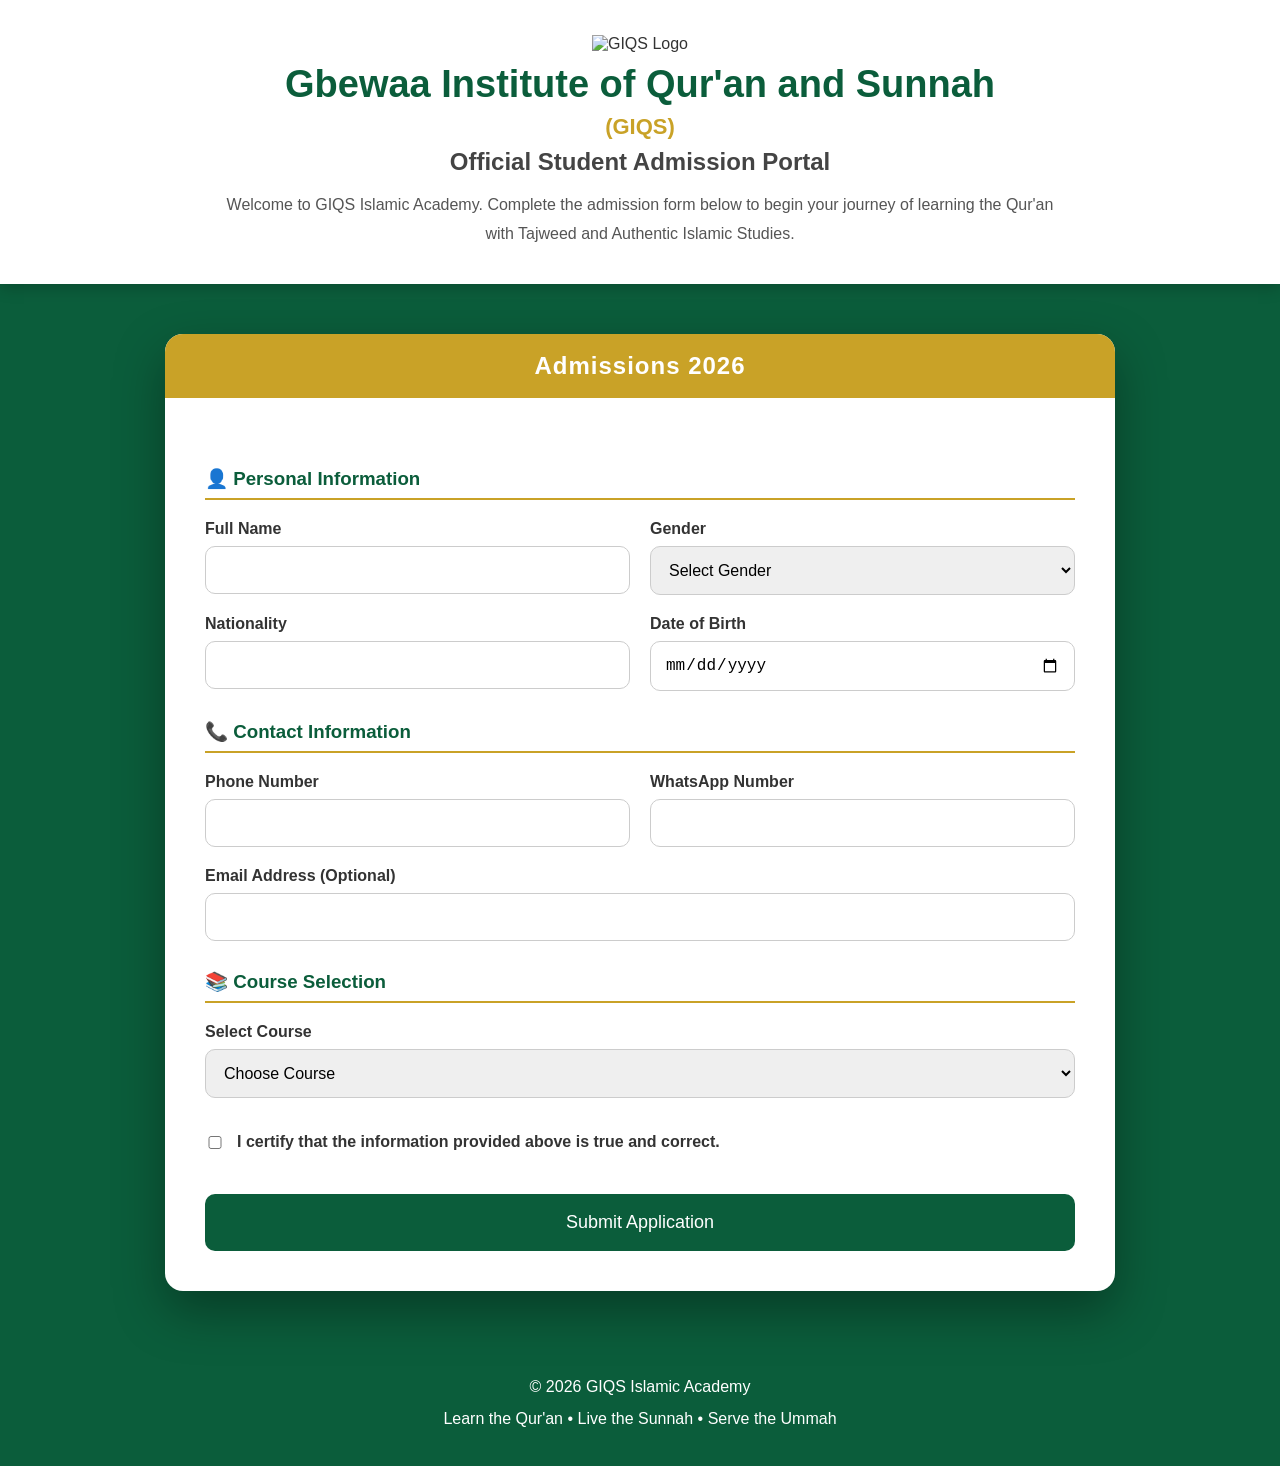
==== index.html @ cd9014ac "Upload admission website" ====
<!DOCTYPE html>
<html lang="en">
<head>
<meta charset="UTF-8">
<meta name="viewport" content="width=device-width, initial-scale=1.0">
<title>GIQS Official Admission Portal</title>

<link rel="stylesheet" href="style.css">

</head>

<body>

<header>

<img src="images/Logo.jpeg" class="logo" alt="GIQS Logo">

<h1>Gbewaa Institute of Qur'an and Sunnah</h1>

<p class="short-name">(GIQS)</p>

<h2>Official Student Admission Portal</h2>

<p class="welcome">
Welcome to GIQS Islamic Academy. Complete the admission form below to begin your journey of learning the Qur'an with Tajweed and Authentic Islamic Studies.
</p>

</header>

<main>

<div class="form-card">

<div class="form-header">
Admissions 2026
</div>

<form
action="https://script.google.com/macros/s/AKfycbyoyMkMVQBGGKlooyC2KtAfvu6oKXygNcgGBkS2-AIKH_uEbK9-ctAJ0CBX1I0vAJCO/exec"
method="POST">

<h3>👤 Personal Information</h3>

<div class="row">

<div class="field">

<label>Full Name</label>

<input
type="text"
name="fullname"
required>

</div>

<div class="field">

<label>Gender</label>

<select
name="gender"
required>

<option value="">Select Gender</option>

<option>Male</option>

<option>Female</option>

</select>

</div>

</div>

<div class="row">

<div class="field">

<label>Nationality</label>

<input
type="text"
name="nationality"
required>

</div>

<div class="field">

<label>Date of Birth</label>

<input
type="date"
name="dob"
required>

</div>

</div>

<h3>📞 Contact Information</h3>

<div class="row">

<div class="field">

<label>Phone Number</label>

<input
type="tel"
name="phone"
required>

</div>

<div class="field">

<label>WhatsApp Number</label>

<input
type="tel"
name="whatsapp"
required>

</div>

</div>

<div class="row">

<div class="field full">

<label>Email Address (Optional)</label>

<input
type="email"
name="email">

</div>

</div>

<h3>📚 Course Selection</h3>

<div class="row">

<div class="field full">

<label>Select Course</label>

<select
name="course"
required>

<option value="">Choose Course</option>

<option>Qur'an with Tajweed</option>

<option>Basic Islamic Studies</option>

</select>

</div>

</div>

<div class="agree">

<input
type="checkbox"
required>

<label>

I certify that the information provided above is true and correct.

</label>

</div>

<button type="submit">

Submit Application

</button>

</form>

</div>

</main>

<footer>

<p>

© 2026 GIQS Islamic Academy

</p>

<p>

Learn the Qur'an • Live the Sunnah • Serve the Ummah

</p>

</footer>

</body>

</html>
---- style.css ----
/* ==========================
   GIQS OFFICIAL ADMISSION PORTAL
========================== */

*{
    margin:0;
    padding:0;
    box-sizing:border-box;
}

body{

    font-family:Segoe UI,Arial,sans-serif;

    background:#0B5D3B;

    color:#333;

}

/* HEADER */

header{

    background:white;

    text-align:center;

    padding:35px 20px;

    box-shadow:0 4px 15px rgba(0,0,0,.2);

}

.logo{

    width:120px;

    margin-bottom:10px;

}

header h1{

    color:#0B5D3B;

    font-size:38px;

}

.short-name{

    color:#C9A227;

    font-size:22px;

    font-weight:bold;

    margin:8px 0;

}

header h2{

    color:#444;

    margin-bottom:15px;

}

.welcome{

    max-width:850px;

    margin:auto;

    line-height:1.8;

    color:#555;

}

/* MAIN */

main{

    display:flex;

    justify-content:center;

    padding:50px 20px;

}

/* FORM CARD */

.form-card{

    width:950px;

    background:white;

    border-radius:18px;

    overflow:hidden;

    box-shadow:0 20px 50px rgba(0,0,0,.35);

}

/* TOP BAR */

.form-header{

    background:#C9A227;

    color:white;

    text-align:center;

    padding:18px;

    font-size:24px;

    font-weight:bold;

    letter-spacing:1px;

}

/* FORM */

form{

    padding:40px;

}

/* SECTION TITLES */

form h3{

    margin-top:30px;

    margin-bottom:20px;

    color:#0B5D3B;

    border-bottom:2px solid #C9A227;

    padding-bottom:8px;

}

/* ROW */

.row{

    display:flex;

    gap:20px;

    margin-bottom:20px;

}

/* FIELD */

.field{

    flex:1;

}

.full{

    flex:100%;

}

label{

    display:block;

    margin-bottom:8px;

    font-weight:600;

}

/* INPUTS */

input,

select{

    width:100%;

    padding:14px;

    border:1px solid #ccc;

    border-radius:10px;

    font-size:16px;

    transition:.3s;

}

input:focus,

select:focus{

    border:1px solid #0B5D3B;

    outline:none;

    box-shadow:0 0 8px rgba(11,93,59,.25);

}

/* CHECKBOX */

.agree{

    display:flex;

    align-items:flex-start;

    gap:12px;

    margin-top:35px;

}

.agree input{

    width:20px;

    margin-top:3px;

}

/* BUTTON */

button{

    width:100%;

    margin-top:35px;

    padding:18px;

    border:none;

    border-radius:10px;

    background:#0B5D3B;

    color:white;

    font-size:18px;

    cursor:pointer;

    transition:.3s;

}

button:hover{

    background:#C9A227;

    color:#0B5D3B;

}

/* FOOTER */

footer{

    color:white;

    text-align:center;

    padding:30px;

    line-height:2;

}

/* MOBILE */

@media(max-width:768px){

.row{

flex-direction:column;

}

.form-card{

width:100%;

}

header h1{

font-size:30px;

}

header h2{

font-size:22px;

}

.logo{

width:90px;

}

form{

padding:25px;

}

}
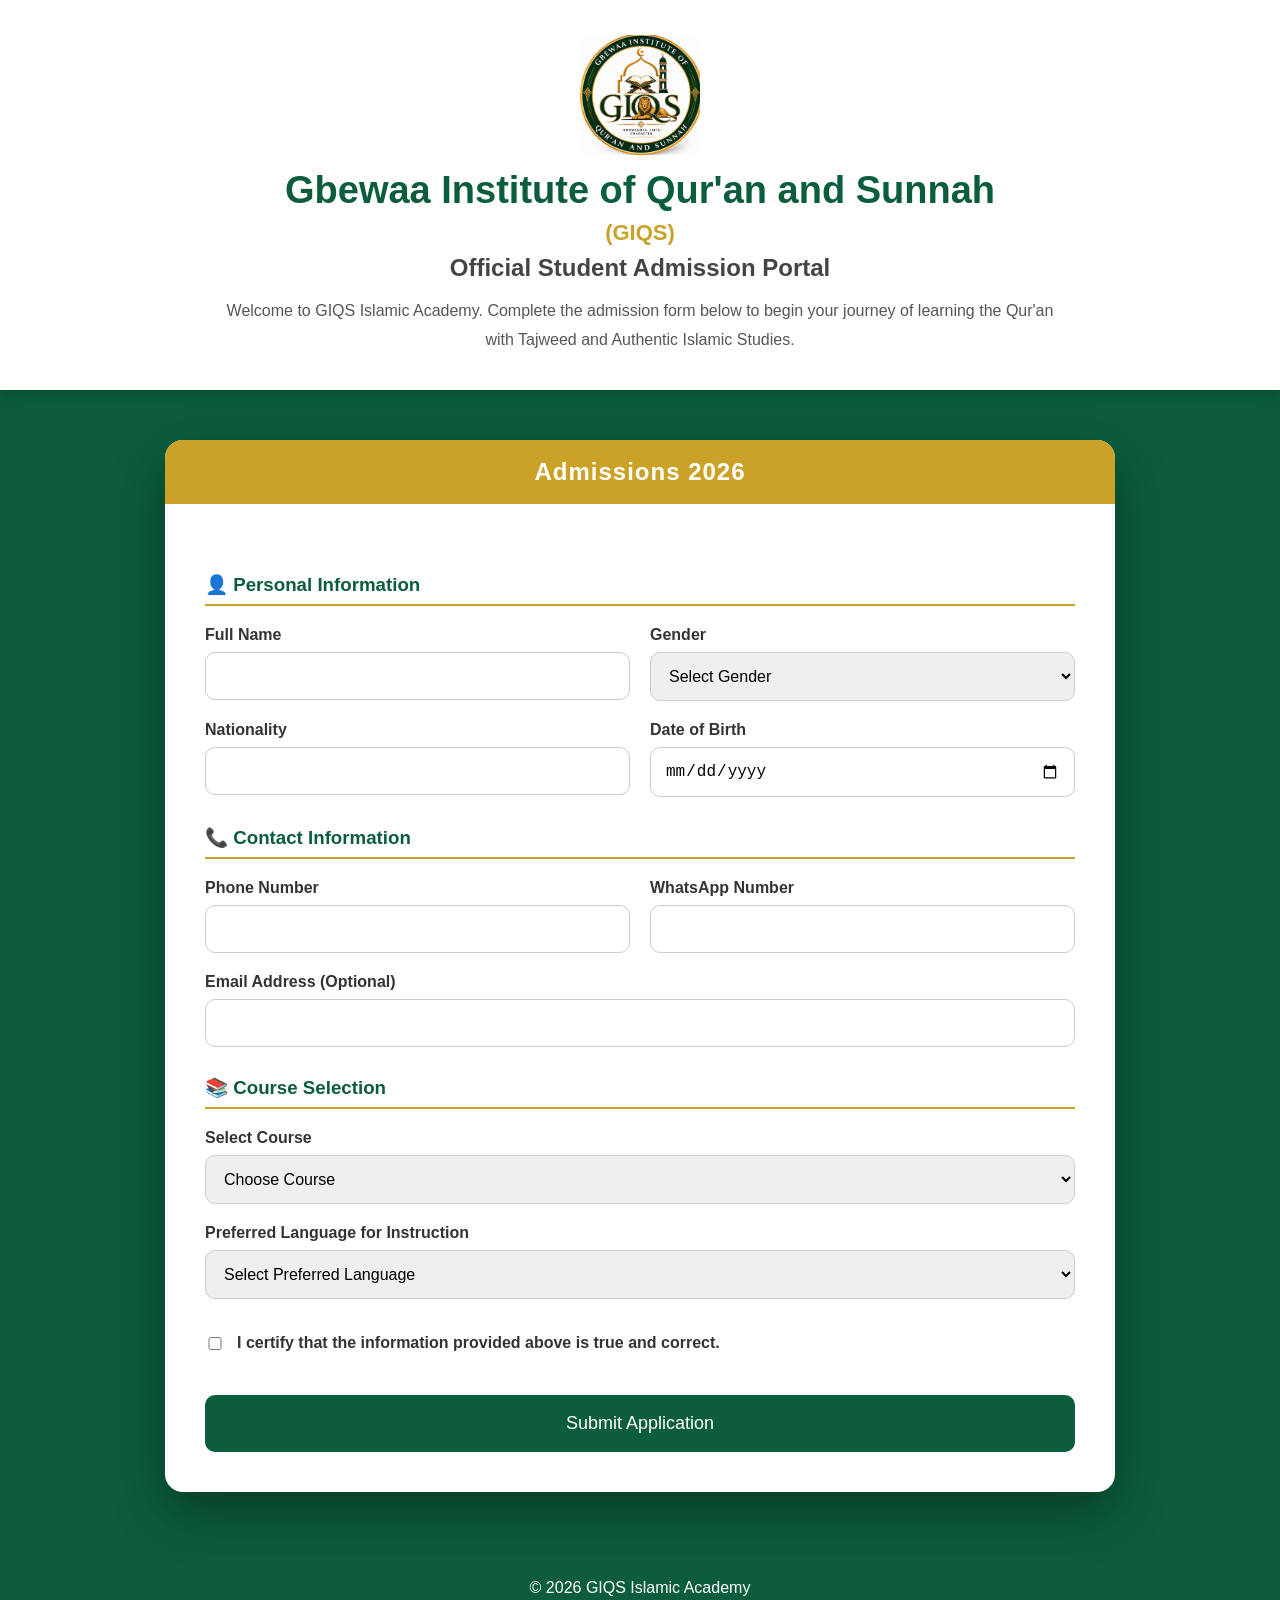
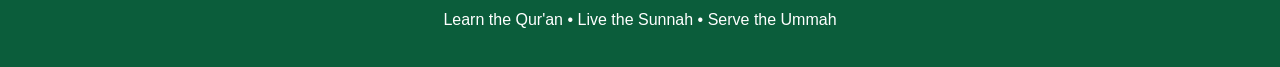
==== commit 10f36c85: "Update index.html" ====
--- a/index.html
+++ b/index.html
@@ -165,7 +165,26 @@
 </div>
 
 </div>
-
+<div class="row">
+    <div class="field full">
+
+        <label>Preferred Language for Instruction</label>
+
+        <select name="language" required>
+
+            <option value="">Select Preferred Language</option>
+
+            <option>Dagbanli</option>
+
+            <option>English</option>
+
+            <option>Arabic</option>
+
+        </select>
+
+    </div>
+
+</div>
 <div class="agree">
 
 <input
@@ -210,4 +229,4 @@
 
 </body>
 
-</html>+</html>
